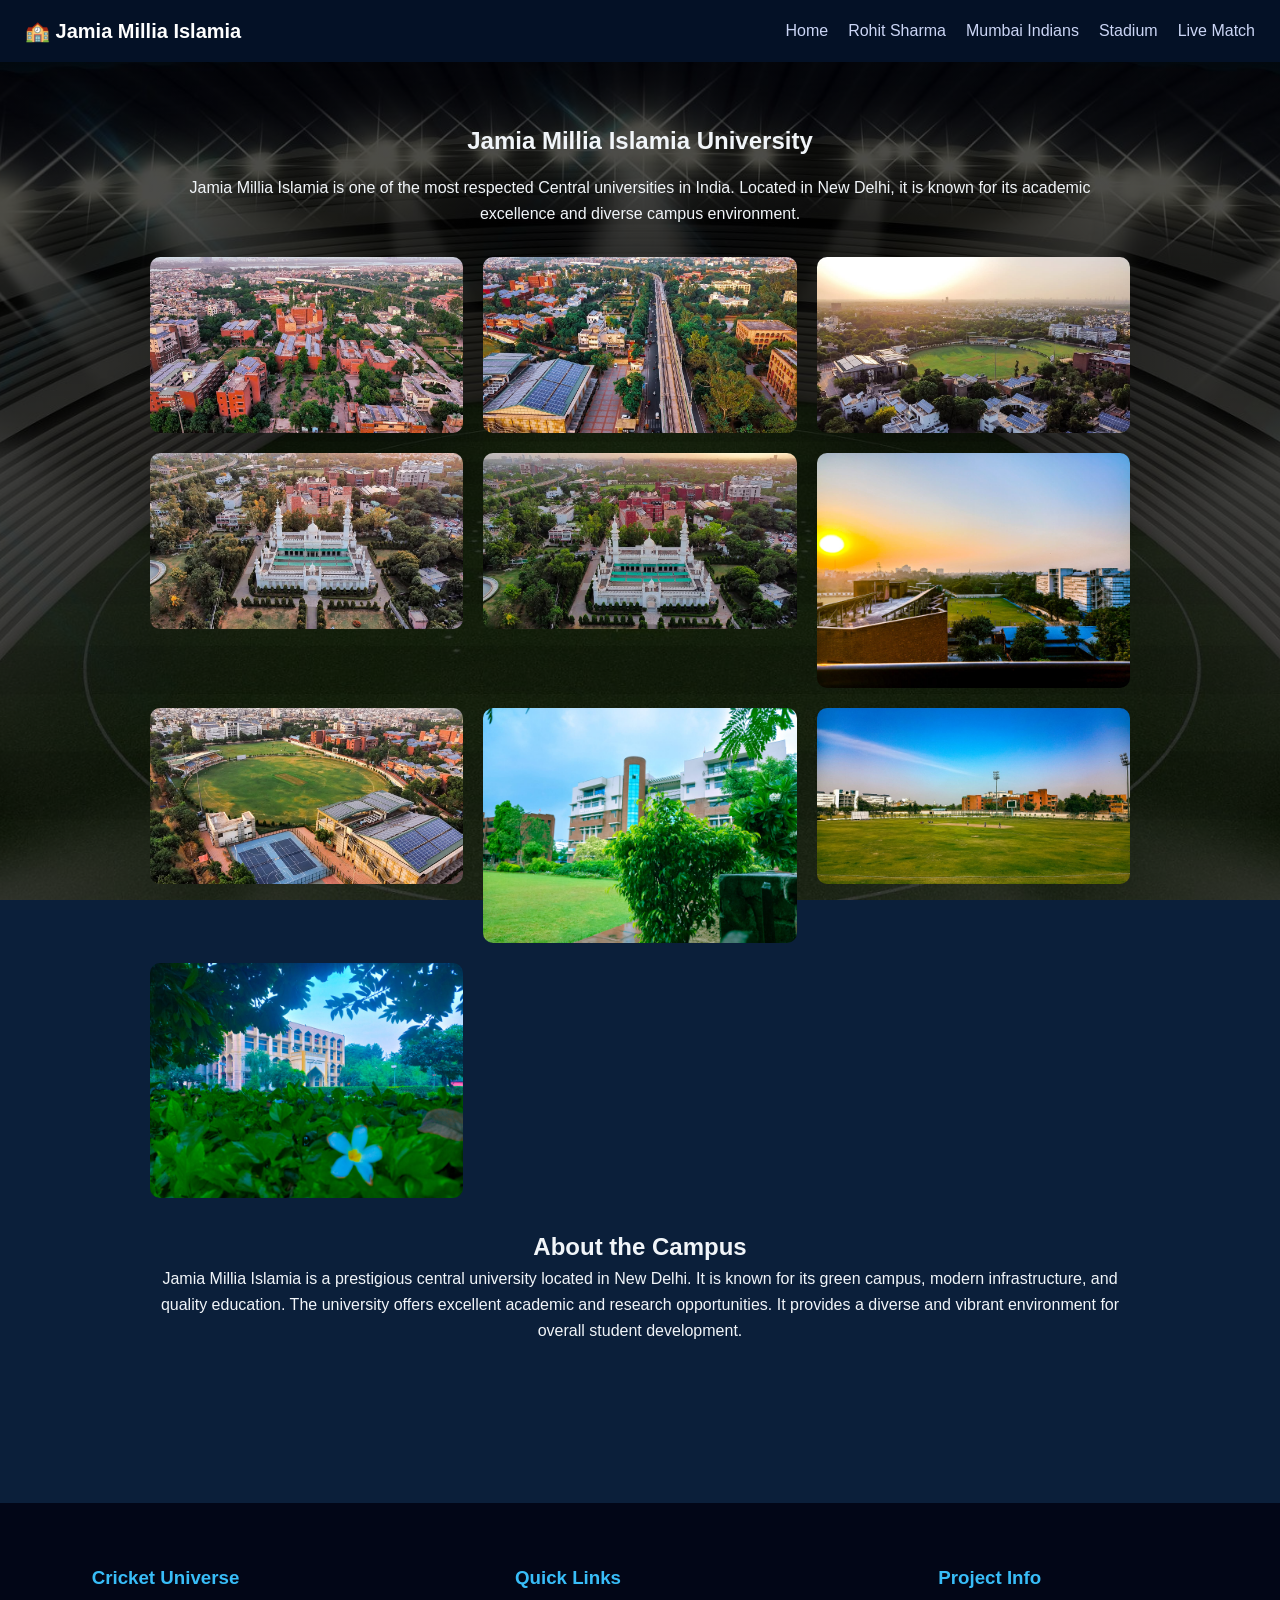
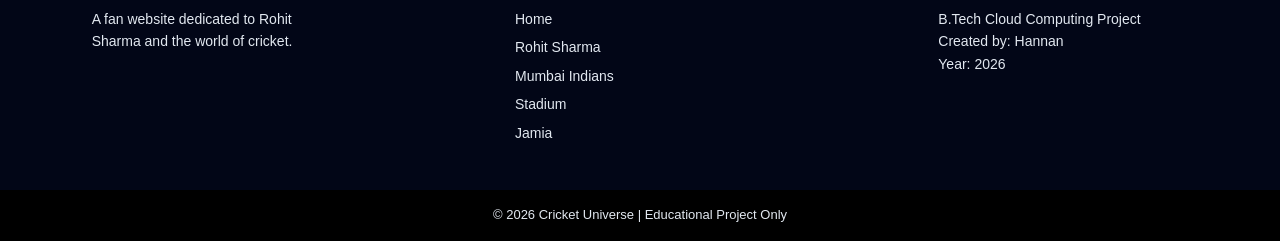
==== jamia.html @ 84c9ce6b "Add files via upload" ====
<!DOCTYPE html>

<html lang="en">

<head>

<meta charset="UTF-8">
<meta name="viewport" content="width=device-width, initial-scale=1.0">

<title>Jamia Millia Islamia</title>

<link rel="stylesheet" href="style.css">
<link rel="stylesheet" href="layout.css">
<link rel="stylesheet" href="animation.css">

</head>

<body>

<header class="navbar">

<div class="logo">🏫 Jamia Millia Islamia</div>

<nav>

<a href="index.html">Home</a> <a href="rohit.html">Rohit Sharma</a> <a href="mumbai.html">Mumbai Indians</a> <a href="stadium.html">Stadium</a> <a href="live.html">Live Match</a>

</nav>

</header>

<section class="profile">

<h1>Jamia Millia Islamia University</h1>

<p>

Jamia Millia Islamia is one of the most respected Central universities in India.
Located in New Delhi, it is known for its academic excellence and diverse
campus environment.

</p>

<div class="gallery">


<img src="images-all/jmi1.jpeg">
<img src="images-all/jmi2.jpeg">
<img src="images-all/jmi3.jpeg">
<img src="images-all/jmi4.jpeg">
<img src="images-all/jmi5.jpeg">
<img src="images-all/jmi11.jpeg">
<img src="images-all/jmi13.jpeg">
<img src="images-all/jmi12.jpeg">
<img src="images-all/jamia 2.jpeg">
<img src="images-all/jamia 3.jpeg">



</div>

<h2>About the Campus</h2>


<p>
Jamia Millia Islamia is a prestigious central university located in New Delhi.  
It is known for its green campus, modern infrastructure, and quality education.  
The university offers excellent academic and research opportunities.  
It provides a diverse and vibrant environment for overall student development.
</p>


</section>

<footer>




</footer>
<script src="live score.js"></script>
<script src="main.js"></script>
<script src="comment.js"></script>

<footer class="footer">

<div class="footer-container">

<div class="footer-section">

<h3>Cricket Universe</h3>

<p>A fan website dedicated to Rohit Sharma and the world of cricket.</p>

</div>

<div class="footer-section">

<h3>Quick Links</h3>

<a href="index.html">Home</a>
<a href="rohit.html">Rohit Sharma</a>
<a href="mumbai.html">Mumbai Indians</a>
<a href="stadium.html">Stadium</a>
<a href="jamia.html">Jamia</a>

</div>

<div class="footer-section">

<h3>Project Info</h3>

<p>B.Tech Cloud Computing Project</p>
<p>Created by: Hannan</p>
<p>Year: 2026</p>

</div>

</div>

<div class="footer-bottom">

<p>© 2026 Cricket Universe | Educational Project Only</p>

</div>

</footer>
</body>

</html>
---- style.css ----
/*new code*/

/* RESET */
*{
margin:0;
padding:0;
box-sizing:border-box;
}

/* BODY */
body{
font-family:'Poppins', sans-serif;
background:#0b1f3a;
color:#f1f5f9; /* improved readable text */
background-image:linear-gradient(rgba(0,0,0,0.7), rgba(0,0,0,0.7)),
url("images-all/back-std.jpeg");
background-size:cover;
background-position:center;
background-repeat:no-repeat;
background-attachment:fixed;
line-height:1.6;
}

/* NAVBAR */
.navbar{
display:flex;
align-items:center;
justify-content:space-between; /* FIXED */
background:#021a3a;
padding:15px 25px;
flex-wrap:wrap;
}

.logo{
font-size:20px;
font-weight:bold;
color:#ffffff;
}

nav{
display:flex;
gap:20px;
flex-wrap:wrap;
}

nav a{
text-decoration:none;
color:#cbd5f5;
font-size:16px;
transition:0.3s;
}

nav a:hover{
color:#38bdf8;
}

/* HERO */
.hero{
min-height:80vh;
display:flex;
flex-direction:column;
justify-content:center;
align-items:center;
text-align:center;
background:linear-gradient(120deg,#0b1f3a,#1e3c72);
padding:60px 20px;
}

.hero h1{
font-size:36px;
margin-bottom:15px;
}

.hero p{
max-width:600px;
margin-bottom:20px;
}

.hero-img{
width:220px;
margin-top:30px;
border-radius:12px;
box-shadow:0 10px 25px rgba(0,0,0,0.6);
}

/* BUTTON */
.btn{
margin-top:20px;
padding:12px 25px;
background:#f97316;
color:white;
text-decoration:none;
border-radius:8px;
transition:0.3s;
}

.btn:hover{
background:#fb923c;
transform:scale(1.05);
}

/* FEATURES */
.features{
display:grid;
grid-template-columns:repeat(auto-fit,minmax(250px,1fr));
gap:30px;
padding:60px 20px;
}

.feature-card{
background:#132f55;
padding:30px;
border-radius:12px;
text-align:center;
transition:0.3s;
}

.feature-card:hover{
transform:translateY(-8px);
box-shadow:0 12px 25px rgba(0,0,0,0.5);
}

/* STATS */
.stats{
display:grid;
grid-template-columns:repeat(auto-fit,minmax(200px,1fr));
gap:30px;
padding:60px 20px;
text-align:center;
}

.stat{
background:#132f55;
padding:30px;
border-radius:12px;
transition:0.3s;
}

.stat:hover{
transform:translateY(-8px);
box-shadow:0 12px 25px rgba(0,0,0,0.5);
}

/* LIVE INDICATOR */
.live-indicator{
text-align:center;
font-size:18px;
margin-bottom:20px;
font-weight:bold;
}

.dot{
height:12px;
width:12px;
background:#22c55e;
border-radius:50%;
display:inline-block;
margin-right:8px;
animation:blink 1s infinite;
}

@keyframes blink{
0%{opacity:1;}
50%{opacity:0.2;}
100%{opacity:1;}
}

/* CONTENT SPACING */
.profile{
max-width:1100px;
margin:auto;
padding:30px 20px;
}

.profile h1{
margin-bottom:15px;
}

.profile p{
margin-bottom:20px;
}

/* GALLERY (IMPORTANT FIX) */
.gallery{
display:grid;
grid-template-columns:repeat(auto-fit,minmax(220px,1fr));
gap:20px; /* more spacing */
margin:30px 0;
}

.gallery img{
width:100%;
border-radius:12px;
transition:0.3s;
}

.gallery img:hover{
transform:scale(1.05);
}

/* LIST */
ul{
list-style:none;
padding:0;
max-width:500px;
margin:30px auto;
}

ul li{
background:rgba(255,255,255,0.1);
margin:12px 0;
padding:14px;
border-radius:10px;
backdrop-filter:blur(5px);
transition:0.3s;
}

ul li:hover{
background:rgba(255,255,255,0.2);
transform:translateX(6px);
}

/* FOOTER */
.footer{
background:#020617;
color:#e2e8f0;
padding-top:40px;
margin-top:80px;
}

.footer-container{
display:flex;
justify-content:space-around;
flex-wrap:wrap;
padding:20px;
gap:30px;
}

.footer-section{
width:250px;
}

.footer-section h3{
margin-bottom:15px;
color:#38bdf8;
}

.footer-section p{
font-size:14px;
line-height:1.6;
}

.footer-section a{
display:block;
color:#e2e8f0;
text-decoration:none;
margin:6px 0;
font-size:14px;
transition:0.3s;
}

.footer-section a:hover{
color:#38bdf8;
}

.footer-bottom{
text-align:center;
padding:15px;
background:#000;
font-size:13px;
margin-top:20px;
}

/* IMAGES */
img{
max-width:100%;
height:auto;
}

/* MOBILE */
@media (max-width:768px){

.navbar{
flex-direction:column;
text-align:center;
}

nav{
flex-direction:column;
gap:10px;
}

.hero{
min-height:60vh;
}

.hero h1{
font-size:26px;
}

.hero-img{
width:180px;
}

.footer-container{
flex-direction:column;
align-items:center;
text-align:center;
}

body{
background-attachment:scroll; /* performance fix */
}

}
---- layout.css ----
.container{

width:90%;
margin:auto;

}

.two-column{

display:flex;
flex-wrap:wrap;
gap:40px;
align-items:center;

}

.two-column img{

width:400px;
border-radius:10px;

}

.gallery{

display:grid;
grid-template-columns:repeat(auto-fit,minmax(250px,1fr));
gap:20px;

}

.gallery img{

width:100%;
border-radius:10px;

}

.profile{

padding:60px;
text-align:center;

}

table{

width:100%;
border-collapse:collapse;
margin-top:30px;

}

table th,
table td{

border:1px solid white;
padding:10px;

}
---- animation.css ----
.feature-card{

transition:0.4s;

}

.feature-card:hover{

transform:translateY(-10px);

}

.stat{

transition:0.4s;

}

.stat:hover{

transform:scale(1.05);

}

.gallery img{

transition:0.3s;

}

.gallery img:hover{

transform:scale(1.07);

}

.hero{

animation:fadeIn 1.5s ease;

}

@keyframes fadeIn{

from{

opacity:0;
transform:translateY(20px);

}

to{

opacity:1;
transform:translateY(0);

}

}
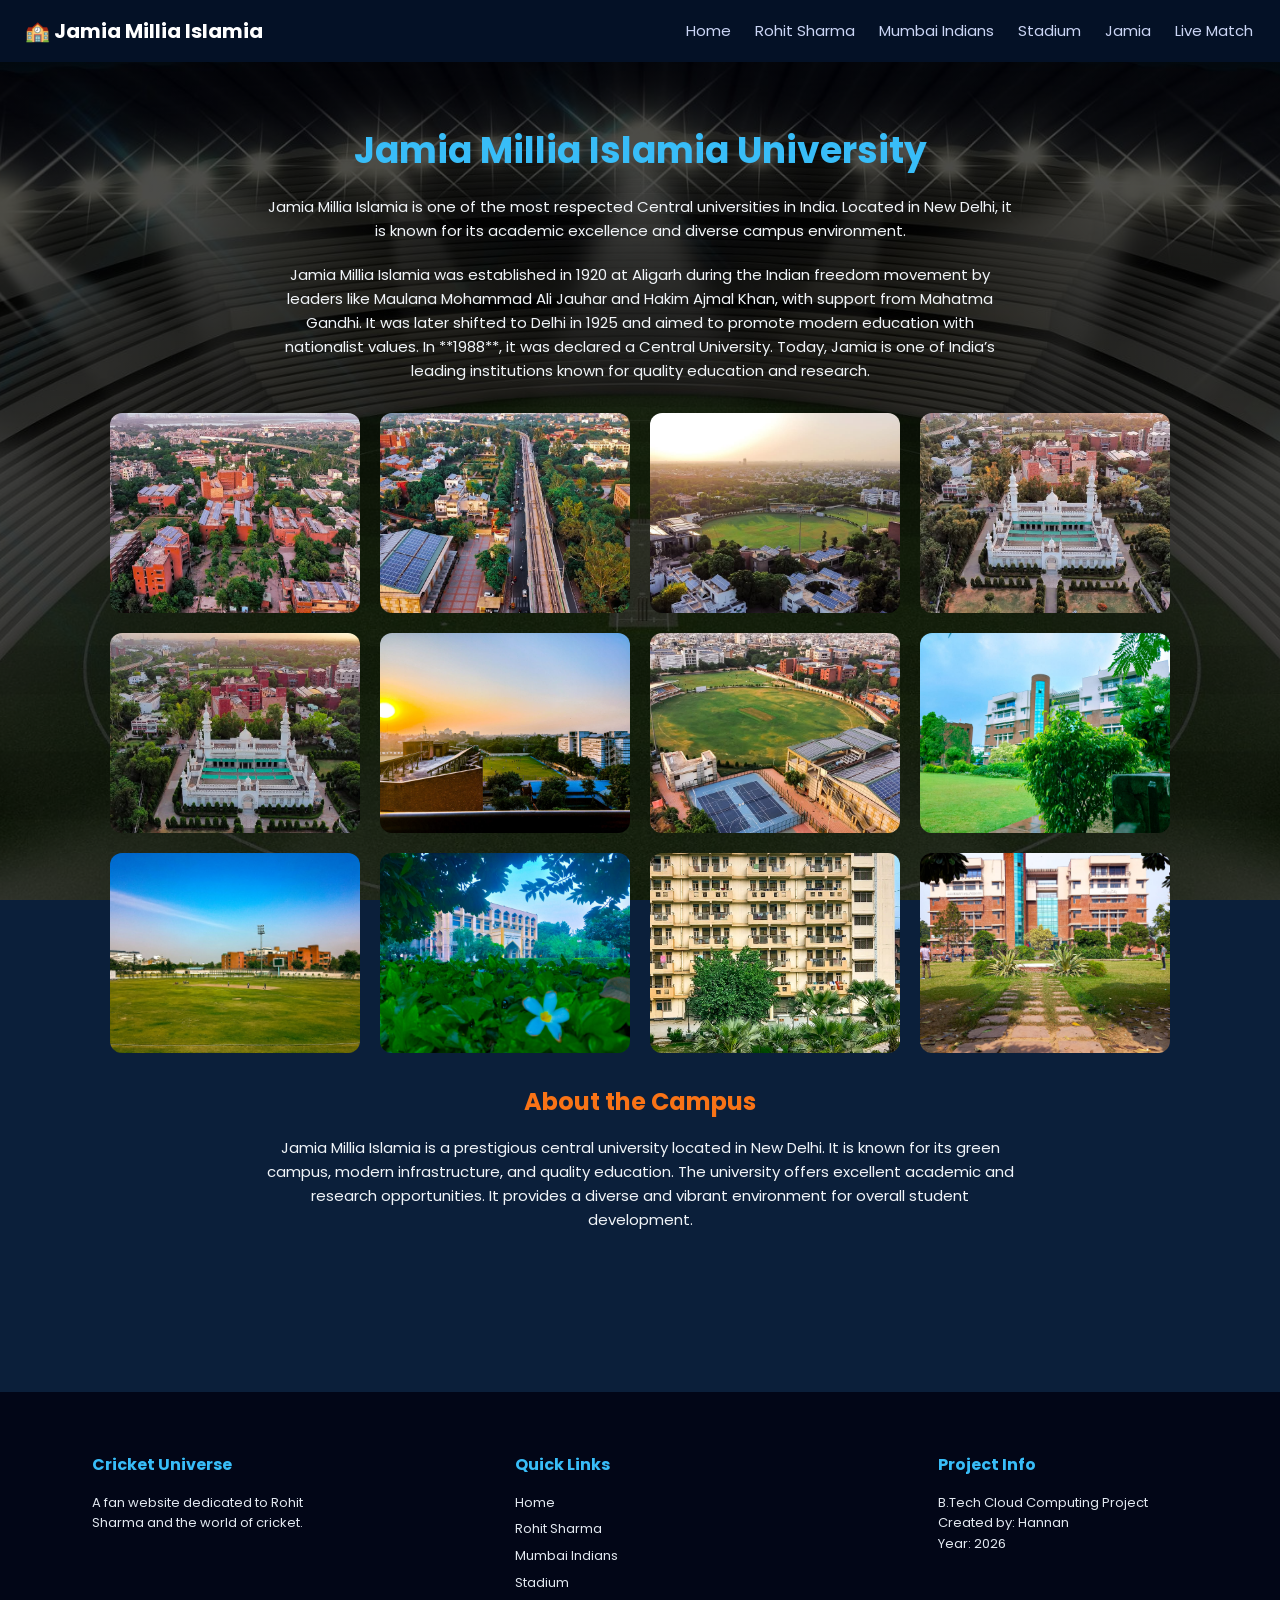
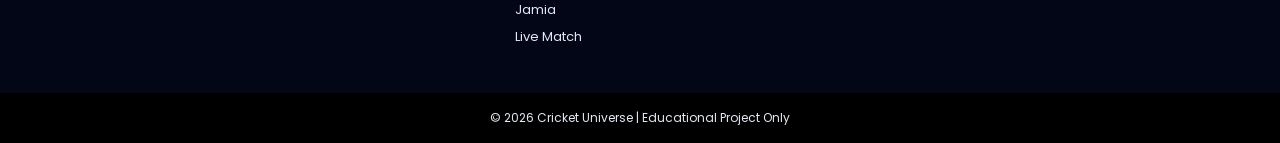
==== commit b1941c0a: "Add files via upload" ====
--- a/jamia.html
+++ b/jamia.html
@@ -1,130 +1,101 @@
-<!DOCTYPE html>
-
-<html lang="en">
-
-<head>
-
-<meta charset="UTF-8">
-<meta name="viewport" content="width=device-width, initial-scale=1.0">
-
-<title>Jamia Millia Islamia</title>
-
-<link rel="stylesheet" href="style.css">
-<link rel="stylesheet" href="layout.css">
-<link rel="stylesheet" href="animation.css">
-
-</head>
-
-<body>
-
-<header class="navbar">
-
-<div class="logo">🏫 Jamia Millia Islamia</div>
-
-<nav>
-
-<a href="index.html">Home</a> <a href="rohit.html">Rohit Sharma</a> <a href="mumbai.html">Mumbai Indians</a> <a href="stadium.html">Stadium</a> <a href="live.html">Live Match</a>
-
-</nav>
-
-</header>
-
-<section class="profile">
-
-<h1>Jamia Millia Islamia University</h1>
-
-<p>
-
-Jamia Millia Islamia is one of the most respected Central universities in India.
-Located in New Delhi, it is known for its academic excellence and diverse
-campus environment.
-
-</p>
-
-<div class="gallery">
-
-
-<img src="images-all/jmi1.jpeg">
-<img src="images-all/jmi2.jpeg">
-<img src="images-all/jmi3.jpeg">
-<img src="images-all/jmi4.jpeg">
-<img src="images-all/jmi5.jpeg">
-<img src="images-all/jmi11.jpeg">
-<img src="images-all/jmi13.jpeg">
-<img src="images-all/jmi12.jpeg">
-<img src="images-all/jamia 2.jpeg">
-<img src="images-all/jamia 3.jpeg">
-
-
-
-</div>
-
-<h2>About the Campus</h2>
-
-
-<p>
-Jamia Millia Islamia is a prestigious central university located in New Delhi.  
-It is known for its green campus, modern infrastructure, and quality education.  
-The university offers excellent academic and research opportunities.  
-It provides a diverse and vibrant environment for overall student development.
-</p>
-
-
-</section>
-
-<footer>
-
-
-
-
-</footer>
-<script src="live score.js"></script>
-<script src="main.js"></script>
-<script src="comment.js"></script>
-
-<footer class="footer">
-
-<div class="footer-container">
-
-<div class="footer-section">
-
-<h3>Cricket Universe</h3>
-
-<p>A fan website dedicated to Rohit Sharma and the world of cricket.</p>
-
-</div>
-
-<div class="footer-section">
-
-<h3>Quick Links</h3>
-
-<a href="index.html">Home</a>
-<a href="rohit.html">Rohit Sharma</a>
-<a href="mumbai.html">Mumbai Indians</a>
-<a href="stadium.html">Stadium</a>
-<a href="jamia.html">Jamia</a>
-
-</div>
-
-<div class="footer-section">
-
-<h3>Project Info</h3>
-
-<p>B.Tech Cloud Computing Project</p>
-<p>Created by: Hannan</p>
-<p>Year: 2026</p>
-
-</div>
-
-</div>
-
-<div class="footer-bottom">
-
-<p>© 2026 Cricket Universe | Educational Project Only</p>
-
-</div>
-
-</footer>
-</body>
-
-</html>
+<!DOCTYPE html>
+<html lang="en">
+
+<head>
+  <meta charset="UTF-8">
+  <meta name="viewport" content="width=device-width, initial-scale=1.0">
+  <title>Jamia Millia Islamia</title>
+  <link rel="stylesheet" href="style.css">
+  <link rel="stylesheet" href="layout.css">
+  <link rel="stylesheet" href="animation.css">
+  <link href="https://fonts.googleapis.com/css2?family=Poppins:wght@300;400;600;700&display=swap" rel="stylesheet">
+</head>
+
+<body>
+
+  <header class="navbar">
+    <div class="logo">🏫 Jamia Millia Islamia</div>
+    <button class="hamburger" id="hamburger" aria-label="Toggle menu">
+      <span></span><span></span><span></span>
+    </button>
+    <nav id="mainNav">
+      <a href="index.html">Home</a>
+      <a href="rohit.html">Rohit Sharma</a>
+      <a href="mumbai.html">Mumbai Indians</a>
+      <a href="stadium.html">Stadium</a>
+      <a href="jamia.html">Jamia</a>
+      <a href="live.html">Live Match</a>
+    </nav>
+  </header>
+
+  <section class="profile fade-in">
+    <h1>Jamia Millia Islamia University</h1>
+    <p>Jamia Millia Islamia is one of the most respected Central universities in India.
+      Located in New Delhi, it is known for its academic excellence and diverse campus environment.</p>
+    <p>
+      Jamia Millia Islamia was established in 1920 at Aligarh during the Indian freedom movement by leaders like
+      Maulana Mohammad Ali Jauhar and Hakim Ajmal Khan, with support from Mahatma Gandhi. It was later shifted to Delhi
+      in 1925 and aimed to promote modern education with nationalist values. In **1988**, it was declared a Central
+      University. Today, Jamia is one of India’s leading institutions known for quality education and research.
+    </p>
+
+    <div class="gallery">
+      <img src="images-all/jmi1.jpeg" alt="Jamia Campus">
+      <img src="images-all/jmi2.jpeg" alt="Jamia Campus">
+      <img src="images-all/jmi3.jpeg" alt="Jamia Campus">
+      <img src="images-all/jmi4.jpeg" alt="Jamia Campus">
+      <img src="images-all/jmi5.jpeg" alt="Jamia Campus">
+      <img src="images-all/jmi11.jpeg" alt="Jamia Campus">
+      <img src="images-all/jmi13.jpeg" alt="Jamia Campus">
+      <img src="images-all/jmi12.jpeg" alt="Jamia Campus">
+      <img src="images-all/jamia 2.jpeg" alt="Jamia Campus">
+      <img src="images-all/jamia 3.jpeg" alt="Jamia Campus">
+      <img src="images-all/jamia 4.jpeg" alt="Jamia Campus">
+      <img src="images-all/jamia1.jpeg" alt="Jamia Campus">
+    </div>
+
+    <h2>About the Campus</h2>
+    <p>Jamia Millia Islamia is a prestigious central university located in New Delhi.
+      It is known for its green campus, modern infrastructure, and quality education.
+      The university offers excellent academic and research opportunities.
+      It provides a diverse and vibrant environment for overall student development.</p>
+  </section>
+
+  <footer class="footer">
+    <div class="footer-container">
+      <div class="footer-section">
+        <h3>Cricket Universe</h3>
+        <p>A fan website dedicated to Rohit Sharma and the world of cricket.</p>
+      </div>
+      <div class="footer-section">
+        <h3>Quick Links</h3>
+        <a href="index.html">Home</a>
+        <a href="rohit.html">Rohit Sharma</a>
+        <a href="mumbai.html">Mumbai Indians</a>
+        <a href="stadium.html">Stadium</a>
+        <a href="jamia.html">Jamia</a>
+        <a href="live.html">Live Match</a>
+      </div>
+      <div class="footer-section">
+        <h3>Project Info</h3>
+        <p>B.Tech Cloud Computing Project</p>
+        <p>Created by: Hannan</p>
+        <p>Year: 2026</p>
+      </div>
+    </div>
+    <div class="footer-bottom">
+      <p>© 2026 Cricket Universe | Educational Project Only</p>
+    </div>
+  </footer>
+
+  <script src="main.js"></script>
+  <script src="liveScore.js"></script>
+  <script src="comment.js"></script>
+  <script>
+    document.getElementById('hamburger').addEventListener('click', function () {
+      document.getElementById('mainNav').classList.toggle('open');
+    });
+  </script>
+</body>
+
+</html>
--- a/style.css
+++ b/style.css
@@ -1,319 +1,547 @@
-
-
-
-
-/*new code*/
-
-/* RESET */
-*{
-margin:0;
-padding:0;
-box-sizing:border-box;
-}
-
-/* BODY */
-body{
-font-family:'Poppins', sans-serif;
-background:#0b1f3a;
-color:#f1f5f9; /* improved readable text */
-background-image:linear-gradient(rgba(0,0,0,0.7), rgba(0,0,0,0.7)),
-url("images-all/back-std.jpeg");
-background-size:cover;
-background-position:center;
-background-repeat:no-repeat;
-background-attachment:fixed;
-line-height:1.6;
-}
-
-/* NAVBAR */
-.navbar{
-display:flex;
-align-items:center;
-justify-content:space-between; /* FIXED */
-background:#021a3a;
-padding:15px 25px;
-flex-wrap:wrap;
-}
-
-.logo{
-font-size:20px;
-font-weight:bold;
-color:#ffffff;
-}
-
-nav{
-display:flex;
-gap:20px;
-flex-wrap:wrap;
-}
-
-nav a{
-text-decoration:none;
-color:#cbd5f5;
-font-size:16px;
-transition:0.3s;
-}
-
-nav a:hover{
-color:#38bdf8;
-}
-
-/* HERO */
-.hero{
-min-height:80vh;
-display:flex;
-flex-direction:column;
-justify-content:center;
-align-items:center;
-text-align:center;
-background:linear-gradient(120deg,#0b1f3a,#1e3c72);
-padding:60px 20px;
-}
-
-.hero h1{
-font-size:36px;
-margin-bottom:15px;
-}
-
-.hero p{
-max-width:600px;
-margin-bottom:20px;
-}
-
-.hero-img{
-width:220px;
-margin-top:30px;
-border-radius:12px;
-box-shadow:0 10px 25px rgba(0,0,0,0.6);
-}
-
-/* BUTTON */
-.btn{
-margin-top:20px;
-padding:12px 25px;
-background:#f97316;
-color:white;
-text-decoration:none;
-border-radius:8px;
-transition:0.3s;
-}
-
-.btn:hover{
-background:#fb923c;
-transform:scale(1.05);
-}
-
-/* FEATURES */
-.features{
-display:grid;
-grid-template-columns:repeat(auto-fit,minmax(250px,1fr));
-gap:30px;
-padding:60px 20px;
-}
-
-.feature-card{
-background:#132f55;
-padding:30px;
-border-radius:12px;
-text-align:center;
-transition:0.3s;
-}
-
-.feature-card:hover{
-transform:translateY(-8px);
-box-shadow:0 12px 25px rgba(0,0,0,0.5);
-}
-
-/* STATS */
-.stats{
-display:grid;
-grid-template-columns:repeat(auto-fit,minmax(200px,1fr));
-gap:30px;
-padding:60px 20px;
-text-align:center;
-}
-
-.stat{
-background:#132f55;
-padding:30px;
-border-radius:12px;
-transition:0.3s;
-}
-
-.stat:hover{
-transform:translateY(-8px);
-box-shadow:0 12px 25px rgba(0,0,0,0.5);
-}
-
-/* LIVE INDICATOR */
-.live-indicator{
-text-align:center;
-font-size:18px;
-margin-bottom:20px;
-font-weight:bold;
-}
-
-.dot{
-height:12px;
-width:12px;
-background:#22c55e;
-border-radius:50%;
-display:inline-block;
-margin-right:8px;
-animation:blink 1s infinite;
-}
-
-@keyframes blink{
-0%{opacity:1;}
-50%{opacity:0.2;}
-100%{opacity:1;}
-}
-
-/* CONTENT SPACING */
-.profile{
-max-width:1100px;
-margin:auto;
-padding:30px 20px;
-}
-
-.profile h1{
-margin-bottom:15px;
-}
-
-.profile p{
-margin-bottom:20px;
-}
-
-/* GALLERY (IMPORTANT FIX) */
-.gallery{
-display:grid;
-grid-template-columns:repeat(auto-fit,minmax(220px,1fr));
-gap:20px; /* more spacing */
-margin:30px 0;
-}
-
-.gallery img{
-width:100%;
-border-radius:12px;
-transition:0.3s;
-}
-
-.gallery img:hover{
-transform:scale(1.05);
-}
-
-/* LIST */
-ul{
-list-style:none;
-padding:0;
-max-width:500px;
-margin:30px auto;
-}
-
-ul li{
-background:rgba(255,255,255,0.1);
-margin:12px 0;
-padding:14px;
-border-radius:10px;
-backdrop-filter:blur(5px);
-transition:0.3s;
-}
-
-ul li:hover{
-background:rgba(255,255,255,0.2);
-transform:translateX(6px);
-}
-
-/* FOOTER */
-.footer{
-background:#020617;
-color:#e2e8f0;
-padding-top:40px;
-margin-top:80px;
-}
-
-.footer-container{
-display:flex;
-justify-content:space-around;
-flex-wrap:wrap;
-padding:20px;
-gap:30px;
-}
-
-.footer-section{
-width:250px;
-}
-
-.footer-section h3{
-margin-bottom:15px;
-color:#38bdf8;
-}
-
-.footer-section p{
-font-size:14px;
-line-height:1.6;
-}
-
-.footer-section a{
-display:block;
-color:#e2e8f0;
-text-decoration:none;
-margin:6px 0;
-font-size:14px;
-transition:0.3s;
-}
-
-.footer-section a:hover{
-color:#38bdf8;
-}
-
-.footer-bottom{
-text-align:center;
-padding:15px;
-background:#000;
-font-size:13px;
-margin-top:20px;
-}
-
-/* IMAGES */
-img{
-max-width:100%;
-height:auto;
-}
-
-/* MOBILE */
-@media (max-width:768px){
-
-.navbar{
-flex-direction:column;
-text-align:center;
-}
-
-nav{
-flex-direction:column;
-gap:10px;
-}
-
-.hero{
-min-height:60vh;
-}
-
-.hero h1{
-font-size:26px;
-}
-
-.hero-img{
-width:180px;
-}
-
-.footer-container{
-flex-direction:column;
-align-items:center;
-text-align:center;
-}
-
-body{
-background-attachment:scroll; /* performance fix */
-}
-
-}+
+* {
+  margin: 0;
+  padding: 0;
+  box-sizing: border-box;
+}
+
+/* BODY */
+body {
+  font-family: 'Poppins', sans-serif;
+  background: #0b1f3a;
+  color: #f1f5f9;
+  background-image: linear-gradient(rgba(0,0,0,0.7), rgba(0,0,0,0.7)),
+    url("images-all/back-std.jpeg");
+  background-size: cover;
+  background-position: center;
+  background-repeat: no-repeat;
+  background-attachment: fixed;
+  line-height: 1.6;
+}
+
+/* NAVBAR */
+.navbar {
+  display: flex;
+  align-items: center;
+  justify-content: space-between;
+  background: #021a3a;
+  padding: 15px 25px;
+  position: sticky;
+  top: 0;
+  z-index: 1000;
+  flex-wrap: wrap;
+}
+
+.logo {
+  font-size: 20px;
+  font-weight: bold;
+  color: #ffffff;
+}
+
+/* Hamburger button */
+.hamburger {
+  display: none;
+  flex-direction: column;
+  cursor: pointer;
+  gap: 5px;
+  background: none;
+  border: none;
+  padding: 5px;
+}
+
+.hamburger span {
+  display: block;
+  width: 25px;
+  height: 3px;
+  background: #ffffff;
+  border-radius: 3px;
+  transition: 0.3s;
+}
+
+nav {
+  display: flex;
+  gap: 20px;
+  flex-wrap: wrap;
+}
+
+nav a {
+  text-decoration: none;
+  color: #cbd5f5;
+  font-size: 15px;
+  transition: 0.3s;
+  padding: 4px 2px;
+}
+
+nav a:hover {
+  color: #38bdf8;
+}
+
+/* HERO */
+.hero {
+  min-height: 80vh;
+  display: flex;
+  flex-direction: column;
+  justify-content: center;
+  align-items: center;
+  text-align: center;
+  background: linear-gradient(120deg, #0b1f3a, #1e3c72);
+  padding: 60px 20px;
+  animation: fadeIn 1.5s ease;
+}
+
+.hero h1 {
+  font-size: clamp(24px, 5vw, 42px);
+  margin-bottom: 15px;
+}
+
+.hero p {
+  max-width: 600px;
+  margin-bottom: 20px;
+  font-size: clamp(14px, 2.5vw, 18px);
+}
+
+.hero-images {
+  display: flex;
+  flex-wrap: wrap;
+  justify-content: center;
+  gap: 16px;
+  margin-top: 30px;
+}
+
+.hero-img {
+  width: clamp(130px, 22vw, 220px);
+  border-radius: 12px;
+  box-shadow: 0 10px 25px rgba(0,0,0,0.6);
+  transition: 0.3s;
+  object-fit: cover;
+}
+
+.hero-img:hover {
+  transform: scale(1.04);
+}
+
+/* BUTTON */
+.btn {
+  margin-top: 20px;
+  padding: 12px 28px;
+  background: #f97316;
+  color: white;
+  text-decoration: none;
+  border-radius: 8px;
+  transition: 0.3s;
+  font-size: 15px;
+  font-weight: 600;
+}
+
+.btn:hover {
+  background: #fb923c;
+  transform: scale(1.05);
+}
+
+/* FEATURES */
+.features {
+  display: grid;
+  grid-template-columns: repeat(auto-fit, minmax(250px, 1fr));
+  gap: 30px;
+  padding: 60px 30px;
+}
+
+.feature-card {
+  background: #132f55;
+  padding: 30px;
+  border-radius: 12px;
+  text-align: center;
+  transition: 0.4s;
+}
+
+.feature-card h3 {
+  margin-bottom: 10px;
+  font-size: 18px;
+  color: #38bdf8;
+}
+
+.feature-card p {
+  font-size: 14px;
+  margin-bottom: 16px;
+}
+
+.feature-card a {
+  color: #f97316;
+  text-decoration: none;
+  font-weight: 600;
+  font-size: 14px;
+}
+
+.feature-card:hover {
+  transform: translateY(-8px);
+  box-shadow: 0 12px 25px rgba(0,0,0,0.5);
+}
+
+/* STATS */
+.stats {
+  display: grid;
+  grid-template-columns: repeat(auto-fit, minmax(150px, 1fr));
+  gap: 20px;
+  padding: 40px 30px 60px;
+  text-align: center;
+}
+
+.stat {
+  background: #132f55;
+  padding: 30px 20px;
+  border-radius: 12px;
+  transition: 0.4s;
+}
+
+.stat h2 {
+  font-size: clamp(22px, 4vw, 32px);
+  color: #f97316;
+}
+
+.stat p {
+  font-size: 13px;
+  color: #94a3b8;
+  margin-top: 6px;
+}
+
+.stat:hover {
+  transform: scale(1.05);
+  box-shadow: 0 12px 25px rgba(0,0,0,0.5);
+}
+
+/* LIVE */
+.live-indicator {
+  text-align: center;
+  font-size: 18px;
+  margin-bottom: 20px;
+  font-weight: bold;
+}
+
+.dot {
+  height: 12px;
+  width: 12px;
+  background: #22c55e;
+  border-radius: 50%;
+  display: inline-block;
+  margin-right: 8px;
+  animation: blink 1s infinite;
+}
+
+@keyframes blink {
+  0%   { opacity: 1; }
+  50%  { opacity: 0.2; }
+  100% { opacity: 1; }
+}
+
+.live-box {
+  background: #132f55;
+  border-radius: 12px;
+  padding: 20px 30px;
+  max-width: 600px;
+  margin: 0 auto;
+  font-size: 16px;
+  line-height: 1.8;
+}
+
+/* PROFILE */
+.profile {
+  max-width: 1100px;
+  margin: auto;
+  padding: 40px 20px;
+  text-align: center;
+}
+
+.profile h1 {
+  font-size: clamp(22px, 4vw, 36px);
+  margin-bottom: 15px;
+  color: #38bdf8;
+}
+
+.profile h2 {
+  font-size: clamp(18px, 3vw, 24px);
+  margin: 30px 0 15px;
+  color: #f97316;
+}
+
+.profile p {
+  margin-bottom: 20px;
+  font-size: 15px;
+  max-width: 750px;
+  margin-left: auto;
+  margin-right: auto;
+}
+
+/* GALLERY */
+.gallery {
+  display: grid;
+  grid-template-columns: repeat(auto-fit, minmax(200px, 1fr));
+  gap: 20px;
+  margin: 30px 0;
+}
+
+.gallery img {
+  width: 100%;
+  height: 200px;
+  object-fit: cover;
+  border-radius: 12px;
+  transition: 0.3s;
+}
+
+.gallery img:hover {
+  transform: scale(1.05);
+}
+
+/* LIST */
+ul {
+  list-style: none;
+  padding: 0;
+  max-width: 500px;
+  margin: 20px auto;
+}
+
+ul li {
+  background: rgba(255,255,255,0.1);
+  margin: 10px 0;
+  padding: 12px 16px;
+  border-radius: 10px;
+  backdrop-filter: blur(5px);
+  transition: 0.3s;
+  text-align: left;
+  font-size: 15px;
+}
+
+ul li:hover {
+  background: rgba(255,255,255,0.2);
+  transform: translateX(6px);
+}
+
+/* TABLE */
+.table-wrapper {
+  overflow-x: auto;
+  margin-top: 20px;
+  border-radius: 10px;
+}
+
+table {
+  width: 100%;
+  border-collapse: collapse;
+  min-width: 300px;
+}
+
+table th, table td {
+  border: 1px solid rgba(255,255,255,0.2);
+  padding: 12px 16px;
+  font-size: 14px;
+  text-align: center;
+}
+
+table th {
+  background: #1e3c72;
+  color: #38bdf8;
+  font-weight: 600;
+}
+
+table tr:nth-child(even) {
+  background: rgba(255,255,255,0.05);
+}
+
+/* TWO COLUMN */
+.two-column {
+  display: flex;
+  flex-wrap: wrap;
+  gap: 30px;
+  align-items: center;
+  justify-content: center;
+}
+
+.two-column img {
+  width: min(400px, 100%);
+  border-radius: 10px;
+}
+
+/* FOOTER */
+.footer {
+  background: #020617;
+  color: #e2e8f0;
+  padding-top: 40px;
+  margin-top: 80px;
+}
+
+.footer-container {
+  display: flex;
+  justify-content: space-around;
+  flex-wrap: wrap;
+  padding: 20px;
+  gap: 30px;
+}
+
+.footer-section {
+  min-width: 160px;
+  max-width: 250px;
+  flex: 1;
+}
+
+.footer-section h3 {
+  margin-bottom: 15px;
+  color: #38bdf8;
+  font-size: 16px;
+}
+
+.footer-section p {
+  font-size: 13px;
+  line-height: 1.6;
+}
+
+.footer-section a {
+  display: block;
+  color: #e2e8f0;
+  text-decoration: none;
+  margin: 6px 0;
+  font-size: 13px;
+  transition: 0.3s;
+}
+
+.footer-section a:hover {
+  color: #38bdf8;
+}
+
+.footer-bottom {
+  text-align: center;
+  padding: 15px;
+  background: #000;
+  font-size: 12px;
+  margin-top: 20px;
+}
+
+/* GLOBAL IMAGES */
+img {
+  max-width: 100%;
+  height: auto;
+}
+
+/* ANIMATIONS */
+@keyframes fadeIn {
+  from { opacity: 0; transform: translateY(20px); }
+  to   { opacity: 1; transform: translateY(0); }
+}
+
+.fade-in {
+  animation: fadeIn 1s ease;
+}
+
+/* =============================================
+   TABLET (max 900px)
+   ============================================= */
+@media (max-width: 900px) {
+  .features { padding: 40px 20px; }
+  .stats    { padding: 30px 20px 50px; }
+  .profile  { padding: 30px 15px; }
+}
+
+/* =============================================
+   MOBILE (max 768px)
+   ============================================= */
+@media (max-width: 768px) {
+
+  .hamburger {
+    display: flex;
+  }
+
+  nav {
+    display: none;
+    width: 100%;
+    flex-direction: column;
+    gap: 0;
+    padding-top: 10px;
+  }
+
+  nav.open {
+    display: flex;
+  }
+
+  nav a {
+    padding: 10px 5px;
+    border-top: 1px solid rgba(255,255,255,0.08);
+    font-size: 15px;
+  }
+
+  .hero {
+    min-height: auto;
+    padding: 40px 15px;
+  }
+
+  .hero-images {
+    gap: 10px;
+  }
+
+  .features {
+    grid-template-columns: 1fr;
+    padding: 30px 15px;
+    gap: 20px;
+  }
+
+  .stats {
+    grid-template-columns: repeat(2, 1fr);
+    padding: 20px 15px 40px;
+    gap: 15px;
+  }
+
+  .profile { padding: 25px 15px; }
+
+  .footer-container {
+    flex-direction: column;
+    align-items: center;
+    text-align: center;
+    padding: 20px 15px;
+  }
+
+  .footer-section {
+    max-width: 100%;
+  }
+
+  body {
+    background-attachment: scroll;
+  }
+
+  .gallery {
+    grid-template-columns: repeat(2, 1fr);
+    gap: 12px;
+  }
+
+  .gallery img {
+    height: 150px;
+  }
+
+  table th, table td {
+    padding: 8px 10px;
+    font-size: 13px;
+  }
+}
+
+/* =============================================
+   SMALL MOBILE (max 480px)
+   ============================================= */
+@media (max-width: 480px) {
+  .stats {
+    grid-template-columns: 1fr 1fr;
+    gap: 12px;
+  }
+
+  .logo {
+    font-size: 16px;
+  }
+
+  .btn {
+    padding: 10px 20px;
+    font-size: 14px;
+  }
+
+  .gallery {
+    grid-template-columns: 1fr 1fr;
+    gap: 8px;
+  }
+
+  .gallery img {
+    height: 120px;
+  }
+}
--- a/layout.css
+++ b/layout.css
@@ -1,60 +1,48 @@
-.container{
-
-width:90%;
-margin:auto;
-
-}
-
-.two-column{
-
-display:flex;
-flex-wrap:wrap;
-gap:40px;
-align-items:center;
-
-}
-
-.two-column img{
-
-width:400px;
-border-radius:10px;
-
-}
-
-.gallery{
-
-display:grid;
-grid-template-columns:repeat(auto-fit,minmax(250px,1fr));
-gap:20px;
-
-}
-
-.gallery img{
-
-width:100%;
-border-radius:10px;
-
-}
-
-.profile{
-
-padding:60px;
-text-align:center;
-
-}
-
-table{
-
-width:100%;
-border-collapse:collapse;
-margin-top:30px;
-
-}
-
-table th,
-table td{
-
-border:1px solid white;
-padding:10px;
-
-}+/* layout.css - Responsive layout helpers */
+
+.container {
+  width: 90%;
+  max-width: 1200px;
+  margin: auto;
+}
+
+.two-column {
+  display: flex;
+  flex-wrap: wrap;
+  gap: 30px;
+  align-items: center;
+  justify-content: center;
+}
+
+.two-column img {
+  width: min(400px, 100%);
+  border-radius: 10px;
+}
+
+.profile {
+  padding: 60px 20px;
+  text-align: center;
+}
+
+table {
+  width: 100%;
+  border-collapse: collapse;
+  margin-top: 30px;
+}
+
+table th, table td {
+  border: 1px solid rgba(255,255,255,0.2);
+  padding: 10px;
+}
+
+@media (max-width: 768px) {
+  .profile {
+    padding: 30px 15px;
+  }
+  .two-column {
+    flex-direction: column;
+  }
+  .two-column img {
+    width: 100%;
+  }
+}
